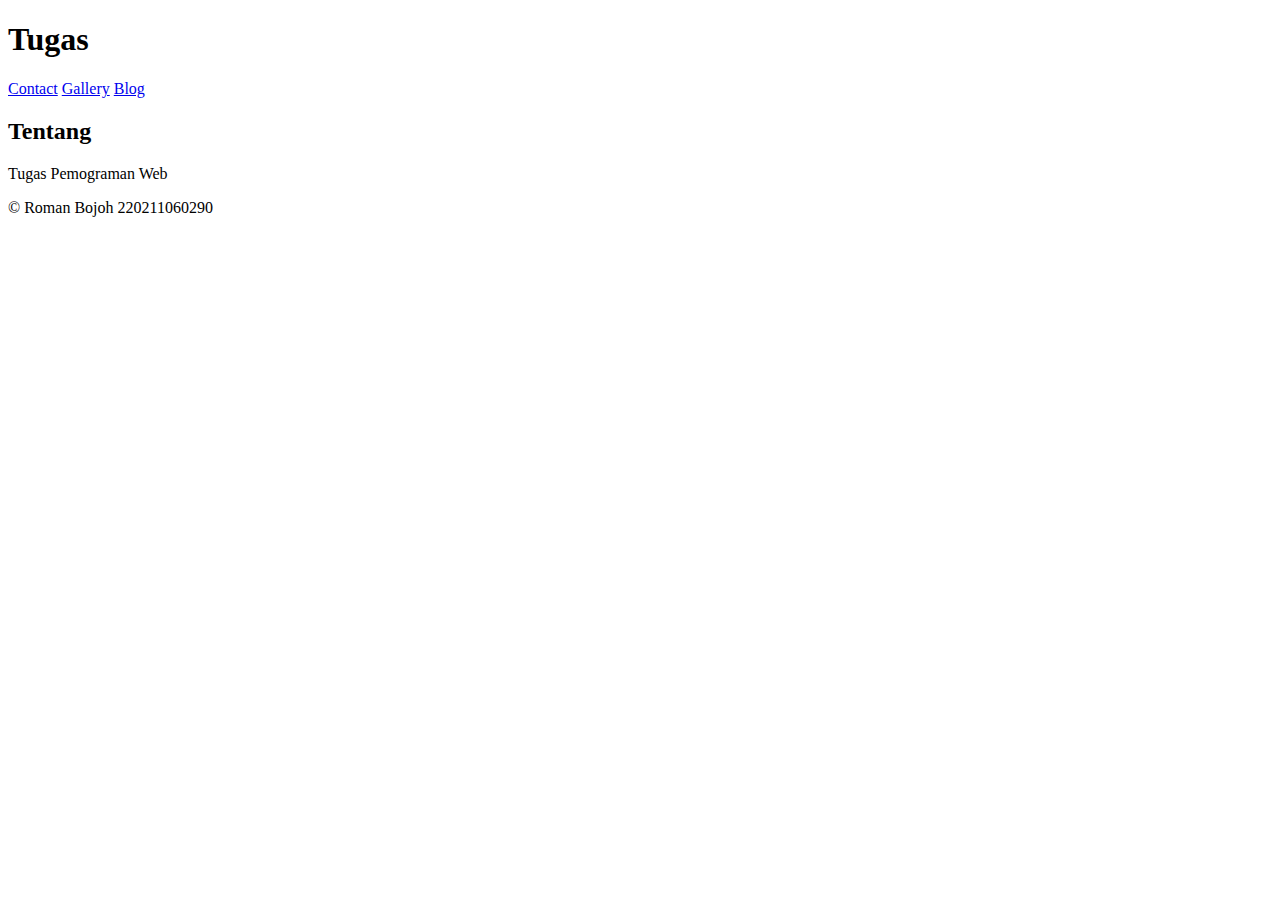
==== index.html @ 3806acbc "Add files via upload" ====
<!DOCTYPE html>
<html lang="id">
<head>
  <meta charset="UTF-8">
  <meta name="viewport" content="width=device-width, initial-scale=1.0">
  <title>Project HTML Sederhana</title>
  
</head>
<body>
  <header>
    <h1>Tugas</h1>
    <a href="contact.html">Contact</a>
    <a href="gallery.html">Gallery</a>
    <a href="blog.html">Blog</a>
  </header>
  <main>
    <section id="about">
      <h2>Tentang</h2>
      <p>Tugas Pemograman Web</p>

  </main>
  <footer>
    <p>&copy; Roman Bojoh 220211060290</p>
  </footer>
</body>
</html>
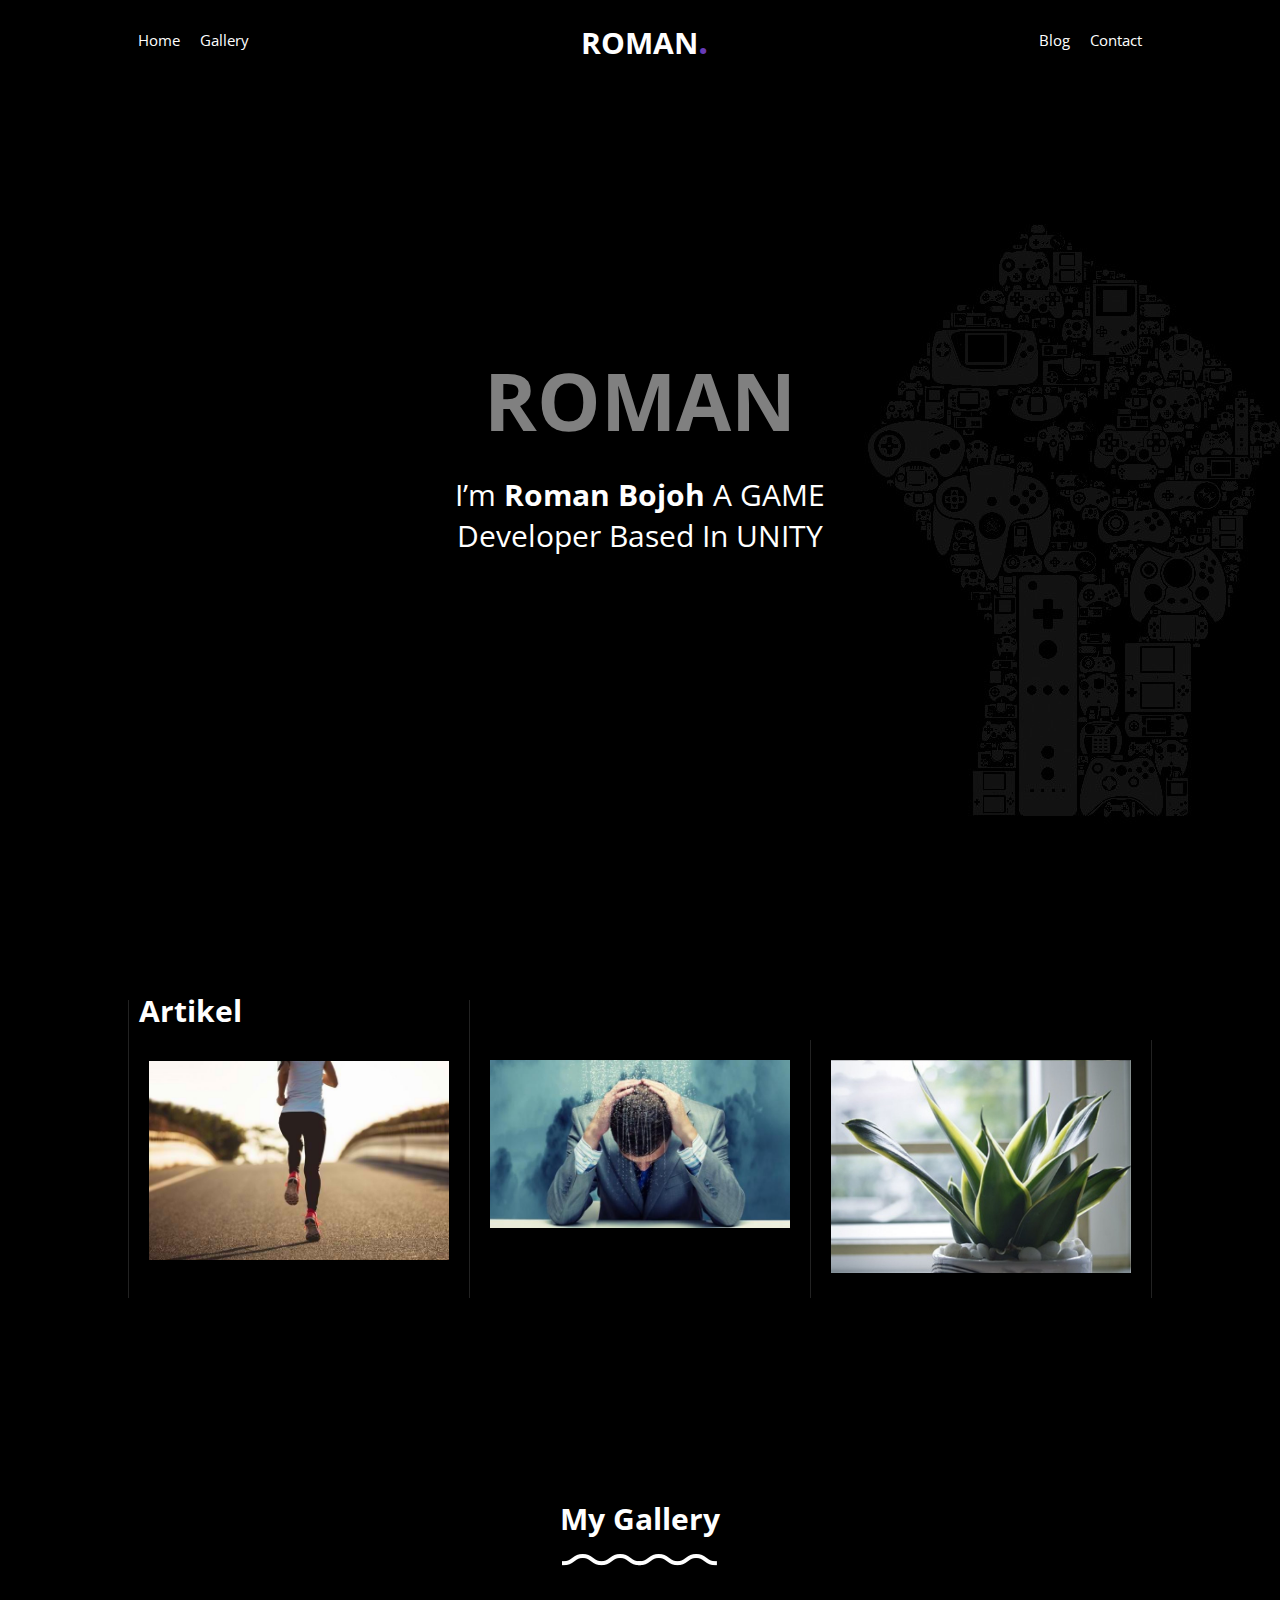
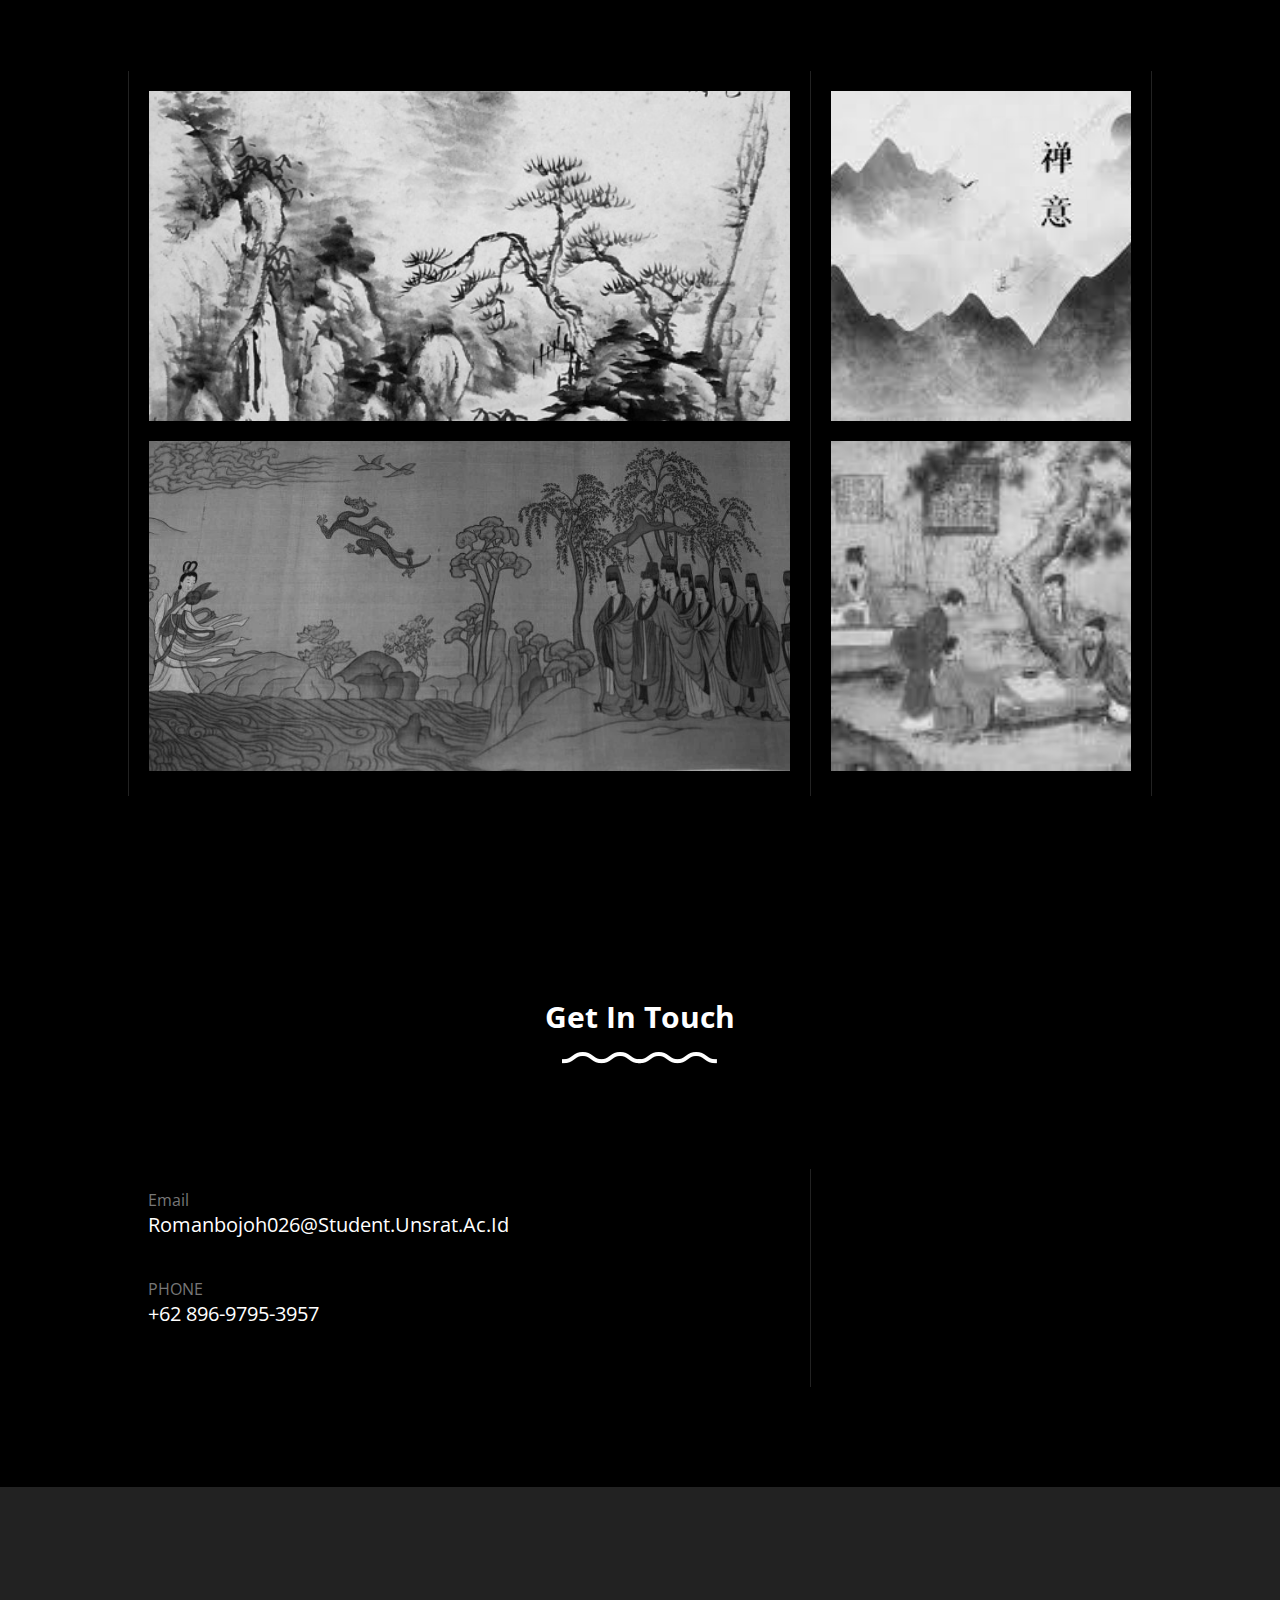
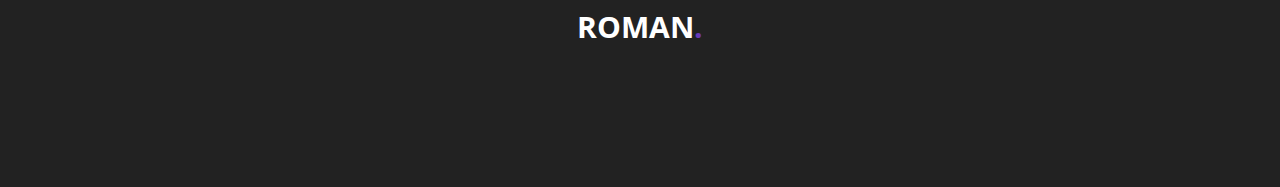
==== commit b48c772c: "Add files via upload" ====
--- a/index.html
+++ b/index.html
@@ -1,26 +1,135 @@
 <!DOCTYPE html>
-<html lang="id">
+<html lang="en">
 <head>
-  <meta charset="UTF-8">
-  <meta name="viewport" content="width=device-width, initial-scale=1.0">
-  <title>Project HTML Sederhana</title>
-  
+    <meta charset="UTF-8">
+    <meta http-equiv="X-UA-Compatible" content="IE=edge">
+    <meta name="viewport" content="width=device-width, initial-scale=1.0">
+    <link rel="stylesheet" href="https://cdnjs.cloudflare.com/ajax/libs/font-awesome/6.2.1/css/all.min.css" integrity="sha512-MV7K8+y+gLIBoVD59lQIYicR65iaqukzvf/nwasF0nqhPay5w/9lJmVM2hMDcnK1OnMGCdVK+iQrJ7lzPJQd1w==" crossorigin="anonymous" referrerpolicy="no-referrer" />
+    <link rel="preconnect" href="https://fonts.googleapis.com"><link rel="preconnect" href="https://fonts.gstatic.com" crossorigin><link href="https://fonts.googleapis.com/css2?family=Open+Sans:wght@400;700&family=Poppins:wght@500;700;800&family=Roboto:wght@300;500;900&display=swap" rel="stylesheet">
+    <link rel="stylesheet" href="style.css">
+    <title>HOME</title>
 </head>
 <body>
-  <header>
-    <h1>Tugas</h1>
-    <a href="contact.html">Contact</a>
-    <a href="gallery.html">Gallery</a>
-    <a href="blog.html">Blog</a>
-  </header>
-  <main>
-    <section id="about">
-      <h2>Tentang</h2>
-      <p>Tugas Pemograman Web</p>
+<div class="header">
+    <div class="container">
+        <ul class="links link1">
+            <li><a href="">home</a></li>
+            <li><a href="">Gallery</a></li>
+        </ul>
+        <div class="logo"><h2>ROMAN<span>.</span></h2></div>
+        <ul class="links link2">
+            <li><a href="">Blog</a></li>
+            <li><a href="">Contact</a></li>
 
-  </main>
-  <footer>
-    <p>&copy; Roman Bojoh 220211060290</p>
-  </footer>
+        </ul>
+    </div>
+    <div class="hero">
+        <h1>ROMAN</h1>
+        <p>I’m <span>Roman Bojoh</span> A GAME<br>
+            Developer Based In UNITY</p>
+    </div>
+</div>
+<div class="porto sec">
+    <div class="container">
+    <div class="items">
+<h3>Artikel</h3>
+<div class="box">
+<img src="images/Artikel1.jpg" alt="">
+<div class="overlay">
+    <div class="info">
+        <h5>Manfaat Olahraga Pagi Bagi Kesehatan</h5>
+    <span>Selengkapnya</span>
+    </div>
+</div>
+</div>
+
+    </div>
+    <div class="items">
+       
+       
+        <div class="box">
+            <img src="images/Artikel2.jpg" alt="">
+            <div class="overlay">
+                <div class="info">
+                    <h5>5 Tips Sederhana untuk Mengelola Stres Sehari-hari</h5>
+                <span>Selengkapnya</span>
+                </div>
+            </div>
+    </div>
+ 
+</div>
+<div class="items">
+   
+<div class="box">
+    <img src="images/Artikel3.jpg" alt="">
+    <div class="overlay">
+        <div class="info">
+            <h5>Menanam Tanaman Hias di Rumah: Hobi yang Menyenangkan dan Bermanfaat</h5>
+        <span>Selengkapnya</span>
+        </div>
+    </div>
+</div>
+
+</div>
+</div>
+</div>
+</div>
+
+</div> 
+
+
+  
+                </div>
+                    </div>
+                    <div class="journal sec" >
+                        <div class="main-title">
+                            <h2>My Gallery</h2>
+                            <img src="images/divider.png" alt="">
+                        </div>
+                        <div class="container">
+                         <div class="box box1">
+                         <div class="img1">
+                            <img src="images/Gambar1.jpg" alt="" >
+                         </div>
+                         <div class="img2">
+                            <img class="img" src="images/Gambar2.jpg" alt="">
+
+                         </div>
+                         </div>
+                         <div class="box box2">
+                            <div class="img3">
+                                <img src="images/Gambar4.jpg" alt="">
+                             </div>
+                             <div class="img4">
+                                <img src="images/img3.jpeg" alt="">
+                             </div>
+                        </div>
+                        </div>
+                        </div>
+<div class="contact sec" >
+<div class="main-title">
+ <h2>Get In Touch</h2>
+ <img src="images/divider.png" alt="">
+ </div>
+ <div class="container">
+              
+                <div class="box2">
+                    <div class="items">
+                        <span>email</span>
+                        <p>Romanbojoh026@student.unsrat.ac.id</p>
+                    </div>
+                  
+                    <div class="items">
+                        <span>PHONE</span>
+                        <p>+62 896-9795-3957</p>
+                    </div>
+                </div>
+
+ </div>
+ </div>
+<footer>
+ <div class="logo"><h2>ROMAN<span>.</span></h2></div>
+
+</footer>
 </body>
 </html>--- a/style.css
+++ b/style.css
@@ -0,0 +1,575 @@
+/* setup of project */
+:root {
+  --main-color: #673ab7;
+  --main-border: 0.5px solid #222;
+}
+* {
+  margin: 0;
+  padding: 0;
+  box-sizing: border-box;
+  color: white;
+  font-family: "Open Sans", sans-serif;
+}
+a {
+  text-decoration: none;
+}
+ul {
+  list-style: none;
+}
+*,
+*:before,
+*:after {
+  box-sizing: inherit;
+}
+html {
+  overflow-x: hidden;
+}
+body {
+  overflow-x: hidden;
+}
+.container {
+  width: 80%;
+  margin: auto;
+}
+button {
+  border: 1px solid transparent;
+  background-color: transparent;
+  padding: 10px 20px;
+  border-radius: 16px;
+  font-size: 14px;
+  text-transform: uppercase;
+  background: linear-gradient(
+    90deg,
+    rgba(103, 58, 183, 1) 0%,
+    rgba(41, 188, 218, 1) 100%
+  );
+  transition: 0.5s;
+  cursor: pointer;
+}
+button:hover {
+  background: linear-gradient(
+    90deg,
+    rgba(0, 0, 0, 1) 100%,
+    rgba(0, 0, 0, 1) 100%
+  );
+  border: 1px solid var(--main-color);
+}
+.main-title {
+  text-align: center;
+  text-transform: capitalize;
+  margin-bottom: 100px;
+}
+.main-title h2 {
+  font-size: 30px;
+  margin-bottom: 10px;
+}
+/* end of setup */
+/* header */
+.header {
+  height: 100vh;
+  position: relative;
+  background-image: url(images/header.jpg);
+  background-size: cover;
+  background-position: center;
+}
+.header::before {
+  content: "";
+  position: absolute;
+  top: 0;
+  left: 0;
+  width: 100%;
+  height: 100%;
+  background-color: rgba(0, 0, 0, 0.6);
+}
+.header .container {
+  display: flex;
+  align-items: center;
+  justify-content: space-between;
+  flex-wrap: wrap;
+  height: 80px;
+  position: relative;
+  z-index: 4;
+}
+.header .container .links {
+  display: flex;
+}
+@media (max-width: 991px) {
+  .header .container .links {
+    text-align: center;
+    margin: 30px auto;
+  }
+}
+.header .container .links li {
+  padding: 0px 10px;
+  font-size: 15px;
+  text-transform: capitalize;
+  transition: 0.3s;
+}
+.header .container .links li a {
+  position: relative;
+  transition: 0.3s;
+}
+.header .container .links li:hover {
+  transform: rotate(6deg);
+}
+.header .container .links li a::before {
+  content: "";
+  position: absolute;
+  bottom: -10px;
+  left: 50%;
+  transform: translateX(-50%);
+  background: var(--main-color);
+  width: 0px;
+  height: 2px;
+  transition: 0.5s;
+}
+
+.header .container .links li a:hover:before {
+  width: 100%;
+}
+@media (max-width: 991px) {
+  .header .container .link2 {
+    display: none;
+  }
+}
+.header .logo h2 {
+  font-size: 30px;
+}
+.header .logo span {
+  color: var(--main-color);
+  font-size: 36px;
+}
+@media (max-width: 991px) {
+  .header .logo {
+    width: 100%;
+    order: -1;
+    margin: 0 auto;
+    text-align: center;
+  }
+}
+.header .hero {
+  position: absolute;
+  top: 50%;
+  left: 50%;
+  transform: translate(-50%, -50%);
+  text-align: center;
+}
+@media (max-width: 991px) {
+  .header .hero {
+    width: 90%;
+  }
+}
+.header .hero h1 {
+  color: gray;
+  font-size: 80px;
+  margin-bottom: 20px;
+}
+@media (max-width: 767px) {
+  .header .hero h1 {
+    font-size: 50px;
+  }
+}
+@media (max-width: 576px) {
+  .header .hero h1 {
+    font-size: 30px;
+  }
+}
+.header .hero p {
+  font-size: 30px;
+}
+@media (max-width: 767px) {
+  .header .hero p {
+    font-size: 27px;
+  }
+}
+@media (max-width: 576px) {
+  .header .hero p {
+    font-size: 23px;
+  }
+}
+.header .hero span {
+  font-weight: bold;
+  text-transform: capitalize;
+}
+/* end header */
+/* main codes for sections */
+.sec {
+  padding-top: 100px;
+  padding-bottom: 100px;
+  background-color: black;
+}
+/* portofolio section */
+.porto .container {
+  display: flex;
+}
+@media (max-width: 991px) {
+  .porto .container {
+    justify-content: center;
+    align-items: center;
+    flex-direction: column;
+  }
+}
+.porto .container .items {
+  width: calc(100% / 3);
+  padding: 10px;
+}
+@media (max-width: 991px) {
+  .porto .container .items {
+    width: 100%;
+  }
+}
+.porto .container .items .box {
+  position: relative;
+  cursor: pointer;
+}
+.porto .container .items .overlay {
+  position: absolute;
+  content: "";
+  top: 0;
+  left: 0;
+  width: 100%;
+  height: 100%;
+  background-color: rgba(0, 0, 0, 0.6);
+  opacity: 0;
+  transition: 0.3s;
+}
+.porto .container .items .box .overlay .info {
+  position: absolute;
+  bottom: 40px;
+  left: 25px;
+}
+.porto .container .items .box .overlay .info h5 {
+  text-transform: capitalize;
+  margin-bottom: 5px;
+  font-size: 20px;
+}
+.porto .container .items .box .overlay .info h5::after {
+
+  margin-left: 3px;
+}
+.porto .container .items .box .overlay .info span {
+  color: rgb(210, 210, 210);
+}
+.porto .container .items .box:hover .overlay {
+  opacity: 1;
+}
+.porto .container .items:not(:nth-child(1)) {
+  margin-top: 40px;
+}
+.porto .container .items:not(:nth-last-child(2)) {
+  border-left: var(--main-border);
+  border-right: var(--main-border);
+}
+.porto .container h3 {
+  font-size: 30px;
+  text-transform: capitalize;
+  transform: translateY(-20px);
+  font-weight: bold;
+}
+.porto .container .box {
+  padding: 10px;
+}
+.porto .container img {
+  max-width: 100%;
+}
+/* end of portofolio */
+/* icons sec */
+.icons {
+  background-color: black;
+}
+.icons .container {
+  border-top: var(--main-border);
+  display: flex;
+  justify-content: space-between;
+  align-items: center;
+}
+.icons .container .box {
+  flex-basis: 20%;
+  padding: 20px 0px;
+}
+.icons .container .box:nth-child(odd) {
+  border-left: var(--main-border);
+  border-right: var(--main-border);
+}
+.icons .container .box img {
+  max-width: 100%;
+  margin-top: 10px;
+}
+/* end of icons sec */
+.about .container {
+  display: flex;
+  justify-content: space-between;
+}
+@media (max-width: 991px) {
+  .about .container {
+    flex-direction: column;
+    gap: 40px;
+  }
+}
+.about .container .box1 {
+  flex-basis: 70%;
+  position: relative;
+}
+.about .container .box1::after {
+  content: "";
+  position: absolute;
+  background-image: url(images/dotted_light.png);
+  width: 200px;
+  height: 200px;
+  bottom: -50px;
+  right: 40px;
+}
+.about .container .box1 img {
+  width: 85%;
+  position: relative;
+  z-index: 2;
+}
+.about .container .box2 {
+  flex-basis: 30%;
+}
+.about .container .box2 h2 {
+  font-size: 30px;
+  margin-bottom: 30px;
+}
+.about .container .box2 p {
+  text-transform: capitalize;
+  line-height: 2;
+  margin-bottom: 20px;
+}
+.about .container span {
+  color: var(--main-color);
+}
+.services .container {
+  display: grid;
+  grid-template-columns: repeat(auto-fill, minmax(300px, 1fr));
+  gap: 30px;
+}
+.services .container .box {
+  padding: 20px;
+  transition: 0.3s;
+  border-radius: 6px;
+}
+.services .container .box:hover {
+  box-shadow: 0 0 10px rgb(37, 37, 37);
+  transform: translateY(-10px);
+}
+.services .container .box img {
+  max-width: 100%;
+  width: 40px;
+}
+.services .container .box h2 {
+  margin: 10px 0px;
+}
+.skills .container {
+  display: grid;
+  grid-template-columns: repeat(auto-fill, minmax(250px, 1fr));
+  gap: 10px;
+  text-align: center;
+}
+.skills .container .box:nth-child(odd) {
+  border-left: var(--main-border);
+  border-right: var(--main-border);
+}
+.skills .container .box:last-child {
+  border-right: var(--main-border);
+}
+.skills .container .box h1 {
+  position: relative;
+  font-size: 60px;
+  color: var(--main-color);
+  font-weight: bold;
+  margin-bottom: 10px;
+}
+.skills .container .box h1::after {
+  content: "%";
+  position: absolute;
+  font-weight: 400;
+  color: white;
+  font-size: 35px;
+}
+.skills .container .box span {
+  color: #777;
+}
+.clients .container {
+  background-color: #222;
+  padding: 20px;
+  border-radius: 6px;
+  text-align: center;
+  position: relative;
+}
+.clients .container .info {
+  margin-left: -60px;
+  position: absolute;
+  left: 50%;
+  transform: translateX(-50%);
+  transform: translateY(-30px);
+}
+.clients .container .info h4 {
+  font-weight: normal;
+  text-transform: capitalize;
+  margin-bottom: 10px;
+}
+.clients .container .info span {
+  color: #777;
+}
+.clients .container i {
+  font-size: 50px;
+  margin: 30px 0px;
+}
+.clients .container img {
+  width: 100px;
+  height: 100px;
+  border-radius: 50%;
+  object-fit: cover;
+}
+.clients p {
+  line-height: 2;
+  color: rgb(212, 212, 212);
+  margin-bottom: 50px;
+}
+.journal .container {
+  display: grid;
+  grid-template-columns: 8fr 4fr;
+}
+.journal .container img {
+  object-fit: cover;
+}
+@media (max-width: 991px) {
+  .journal .container {
+    grid-template-columns: 12fr;
+  }
+}
+.journal .container .box1 {
+  border-left: var(--main-border);
+  border-right: var(--main-border);
+}
+.journal .container .box2 {
+  border-right: var(--main-border);
+}
+.journal .container .box {
+  padding: 20px;
+  transition: 0.3s;
+}
+.journal .container .img2 {
+  display: flex;
+  margin-top: 15px;
+}
+@media (max-width: 991px) {
+  .journal .container .img2 {
+    flex-direction: column;
+    gap: 20px;
+  }
+}
+.journal .container .img {
+  margin-right: 20px;
+}
+.journal .container img {
+  height: 330px;
+  width: 100%;
+  filter: grayscale(100);
+  transition: 0.3s;
+}
+.journal .container img:hover {
+  filter: grayscale(0);
+}
+.journal .container .img3 {
+  margin-bottom: 15px;
+}
+.contact .container {
+  display: grid;
+  grid-template-columns: 8fr 4fr;
+}
+@media (max-width: 991px) {
+  .contact .container {
+    grid-template-columns: 12fr;
+  }
+}
+.contact .container .box1 {
+  border-left: var(--main-border);
+  border-right: var(--main-border);
+  padding: 10px;
+}
+.contact .container .box1 .inputs {
+  display: flex;
+  align-items: center;
+  justify-content: space-between;
+}
+.contact .container .box1 input,
+textarea {
+  flex-basis: 49%;
+  background-color: transparent;
+  border: none;
+  border-bottom: 2px solid #222;
+  height: 40px;
+  font-size: 16px;
+  outline: none;
+  color: #777;
+  margin-bottom: 20px;
+  transition: 0.3s;
+}
+.contact .container .box1 input:focus,
+textarea:focus {
+  border-bottom: 2px solid var(--main-color);
+}
+textarea {
+  width: 100%;
+  height: 200px;
+  resize: none;
+  display: block;
+}
+.contact .container .box2 {
+  padding: 20px;
+  text-transform: capitalize;
+  border-right: var(--main-border);
+}
+.contact .container .box2 span {
+  color: #777;
+  font-size: 16px;
+}
+.contact .container .box2 .items {
+  margin-bottom: 40px;
+}
+.contact .container .box2 p {
+  font-size: 20px;
+}
+footer {
+  display: flex;
+  flex-direction: column;
+  align-items: center;
+  justify-content: center;
+  background-color: #222;
+  height: 300px;
+}
+footer ul {
+  display: flex;
+  align-items: center;
+}
+footer li {
+  padding: 0px 15px;
+  cursor: pointer;
+  transition: 0.3s;
+}
+@media (max-width: 567px) {
+  footer li {
+    padding: 0px 5px;
+    cursor: pointer;
+    transition: 0.3s;
+    font-size: 14px;
+  }
+}
+footer li:hover {
+  color: var(--main-color);
+}
+footer .logo h2 {
+  font-size: 30px;
+  margin-bottom: 20px;
+}
+
+footer p {
+  text-transform: capitalize;
+  margin-top: 30px;
+}
+footer span {
+  color: var(--main-color);
+  font-weight: bold;
+}
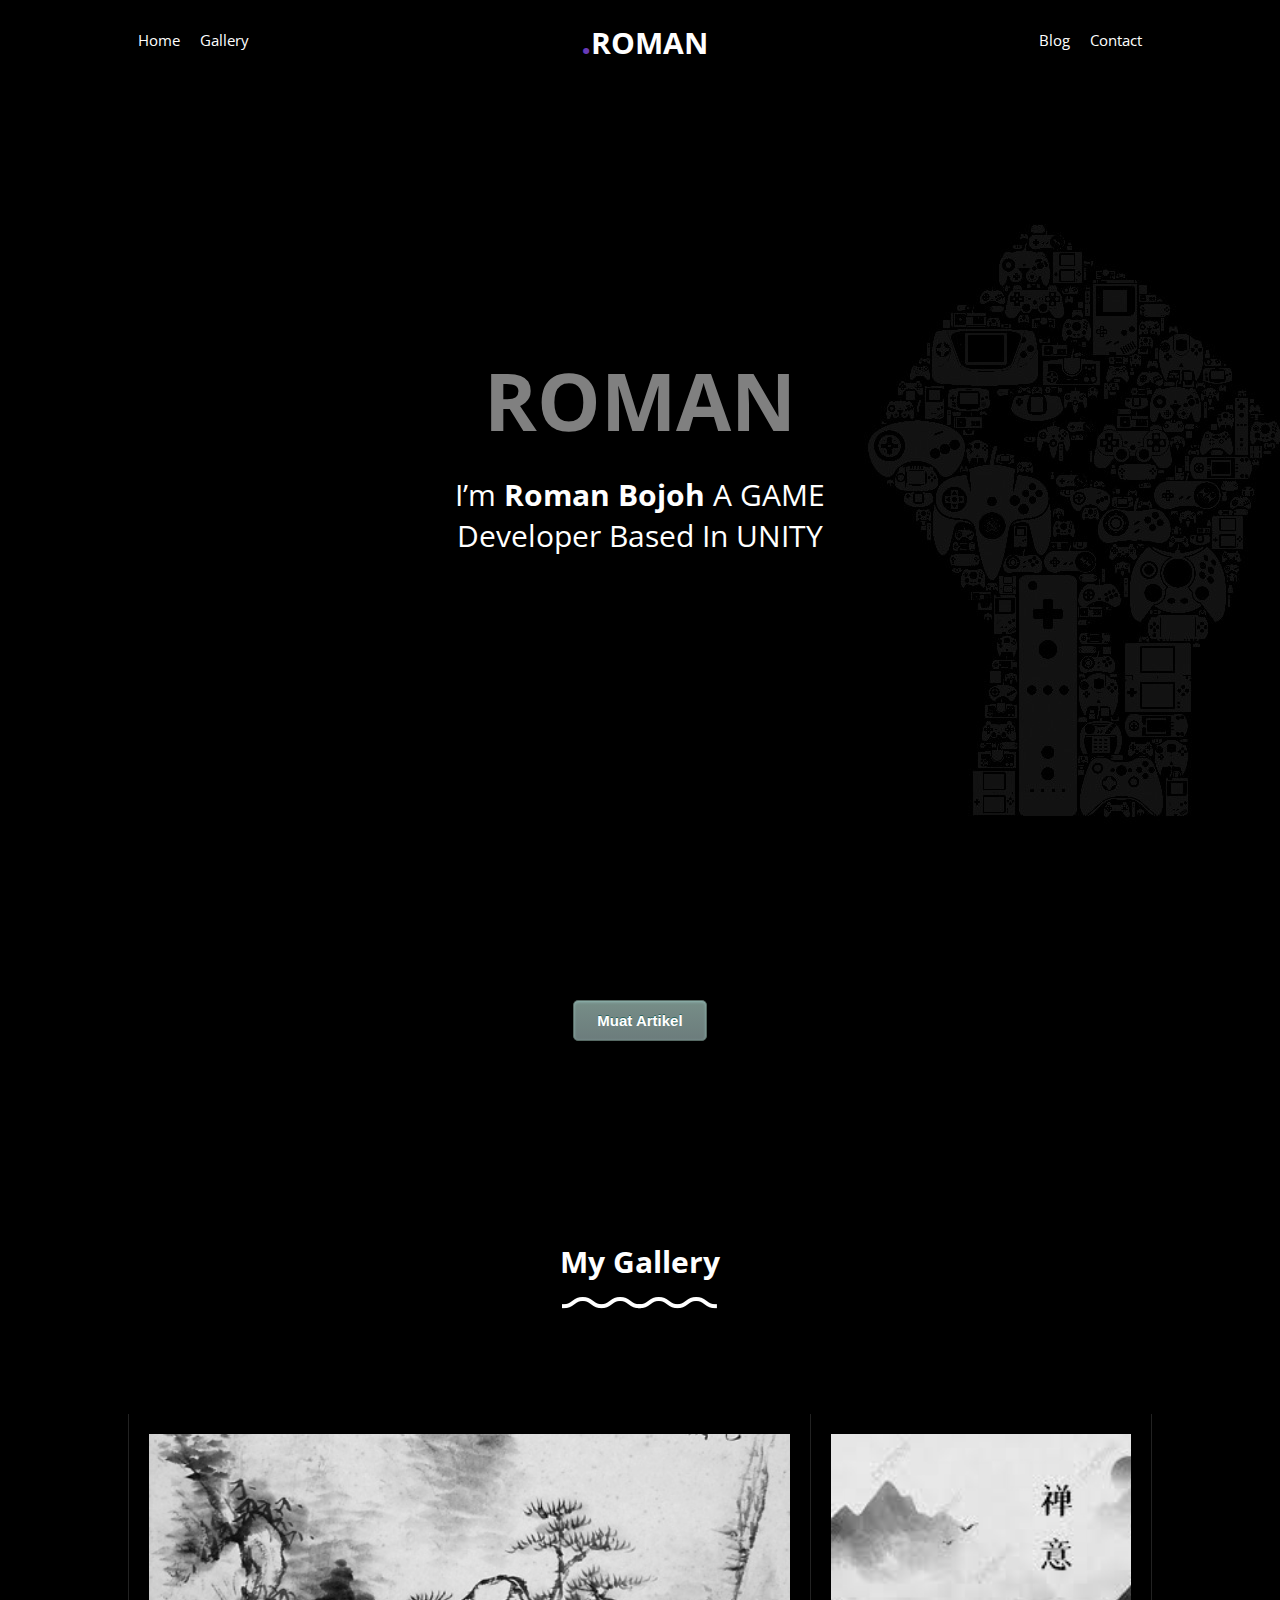
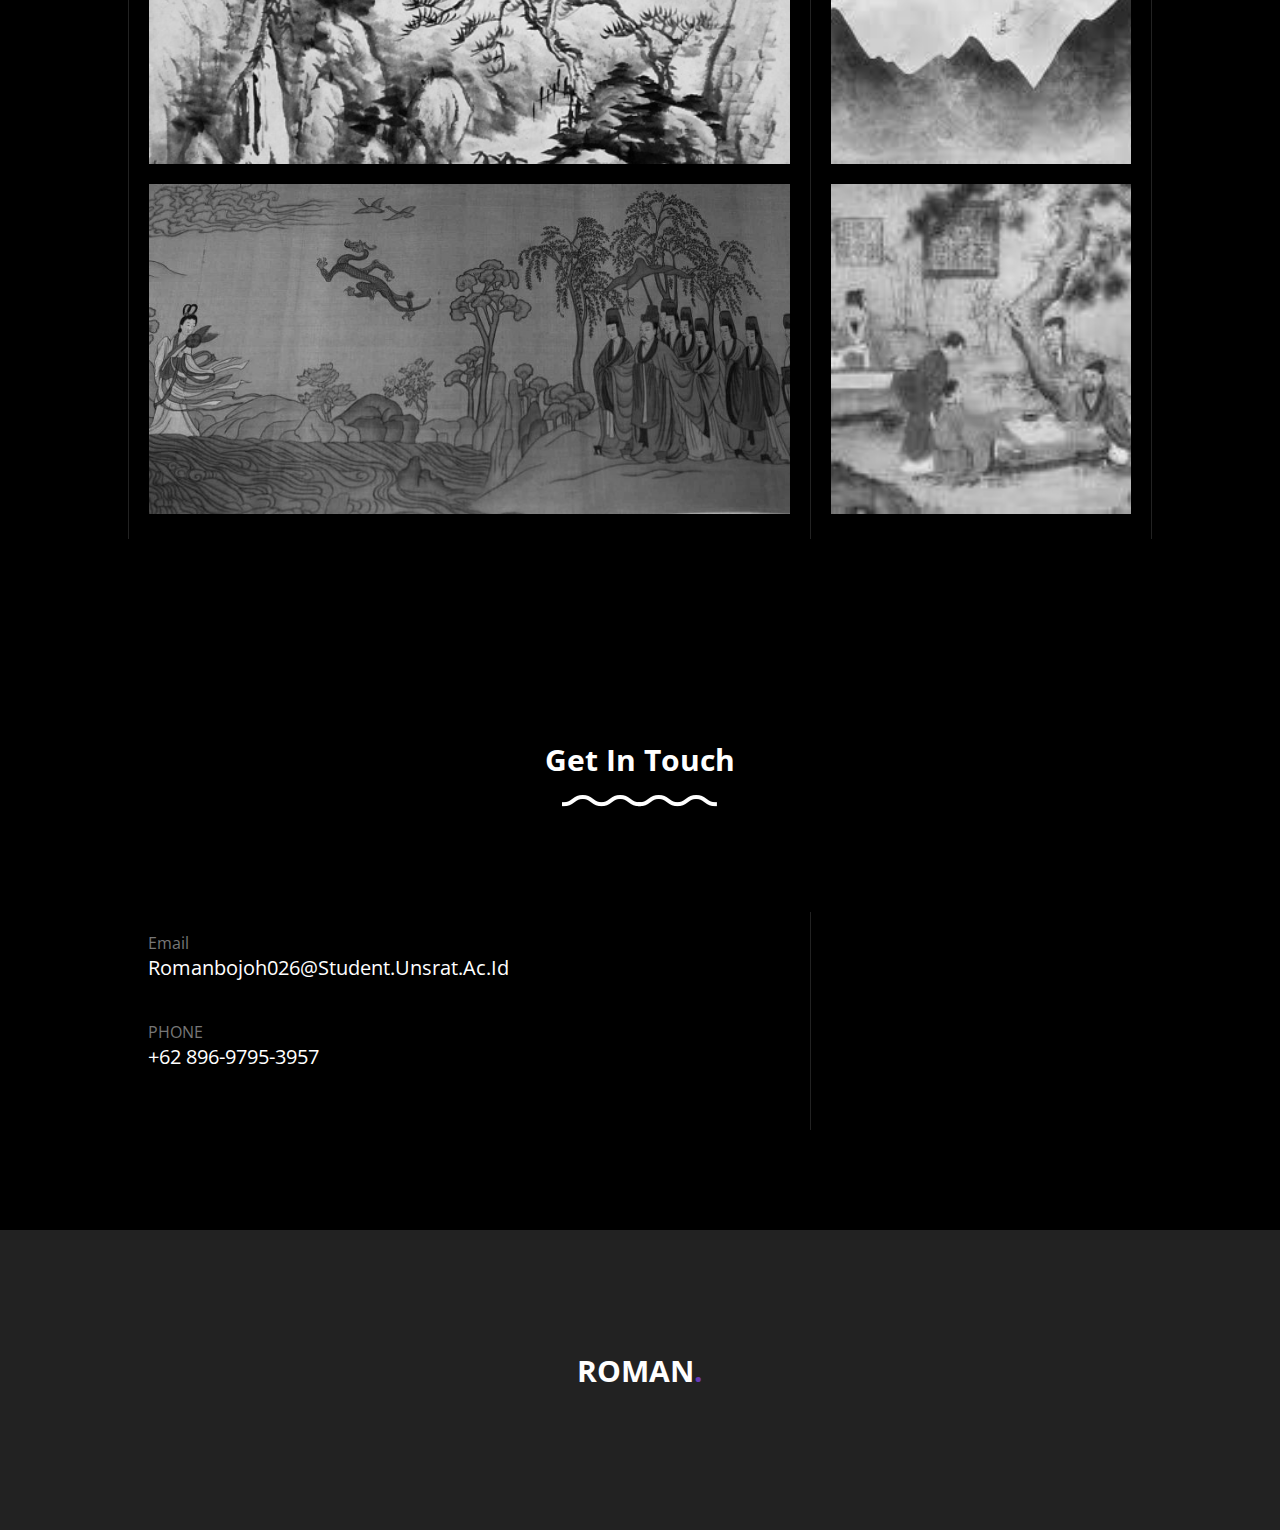
==== commit d0cbbf40: "Add files via upload" ====
--- a/index.html
+++ b/index.html
@@ -16,7 +16,7 @@
             <li><a href="">home</a></li>
             <li><a href="">Gallery</a></li>
         </ul>
-        <div class="logo"><h2>ROMAN<span>.</span></h2></div>
+        <div class="logo"><h2 id="typewriter"><span>.</span></h2></div>
         <ul class="links link2">
             <li><a href="">Blog</a></li>
             <li><a href="">Contact</a></li>
@@ -30,47 +30,16 @@
     </div>
 </div>
 <div class="porto sec">
-    <div class="container">
-    <div class="items">
-<h3>Artikel</h3>
-<div class="box">
-<img src="images/Artikel1.jpg" alt="">
-<div class="overlay">
-    <div class="info">
-        <h5>Manfaat Olahraga Pagi Bagi Kesehatan</h5>
-    <span>Selengkapnya</span>
-    </div>
+    <div class="container" id="blogContainer">
+   
 </div>
-</div>
+<div style="text-align:center;">
 
-    </div>
-    <div class="items">
-       
-       
-        <div class="box">
-            <img src="images/Artikel2.jpg" alt="">
-            <div class="overlay">
-                <div class="info">
-                    <h5>5 Tips Sederhana untuk Mengelola Stres Sehari-hari</h5>
-                <span>Selengkapnya</span>
-                </div>
-            </div>
-    </div>
- 
-</div>
-<div class="items">
-   
-<div class="box">
-    <img src="images/Artikel3.jpg" alt="">
-    <div class="overlay">
-        <div class="info">
-            <h5>Menanam Tanaman Hias di Rumah: Hobi yang Menyenangkan dan Bermanfaat</h5>
-        <span>Selengkapnya</span>
-        </div>
-    </div>
-</div>
 
-</div>
+    <a class="myButton" onclick="loadBlog()" id="loadBlogButton" href="#blog">Muat Artikel</a>
+    <a class="myButton" onclick="previousBlog()" id="previousBlogButton" style="display:none"
+        href="#blog">Sebelumnya</a>
+    <a class="myButton" onclick="nextBlog()" id="nextBlogButton" style="display:none" href="#blog">Selanjutnya</a>
 </div>
 </div>
 </div>
@@ -131,5 +100,20 @@
  <div class="logo"><h2>ROMAN<span>.</span></h2></div>
 
 </footer>
+<script src="script.js"></script>
+<script>
+    var text = "ROMAN";
+    var speed = 100; // milliseconds per character
+
+    function typeWriter() {
+        if (text.length > 0) {
+            document.getElementById("typewriter").innerHTML += text.charAt(0);
+            text = text.substring(1);
+            setTimeout(typeWriter, speed);
+        }
+    }
+
+    typeWriter();
+</script>
 </body>
 </html>--- a/style.css
+++ b/style.css
@@ -573,3 +573,29 @@
   color: var(--main-color);
   font-weight: bold;
 }
+.myButton {
+  box-shadow: inset 0px 1px 3px 0px #91b8b3;
+  background: linear-gradient(to bottom, #768d87 5%, #6c7c7c 100%);
+  background-color: #768d87;
+  border-radius: 5px;
+  border: 1px solid #566963;
+  display: inline-block;
+  cursor: pointer;
+  color: #ffffff;
+  font-family: Arial;
+  font-size: 15px;
+  font-weight: bold;
+  padding: 11px 23px;
+  text-decoration: none;
+  text-shadow: 0px -1px 0px #2b665e;
+}
+
+.myButton:hover {
+  background: linear-gradient(to bottom, #6c7c7c 5%, #768d87 100%);
+  background-color: #6c7c7c;
+}
+
+.myButton:active {
+  position: relative;
+  top: 1px;
+}
